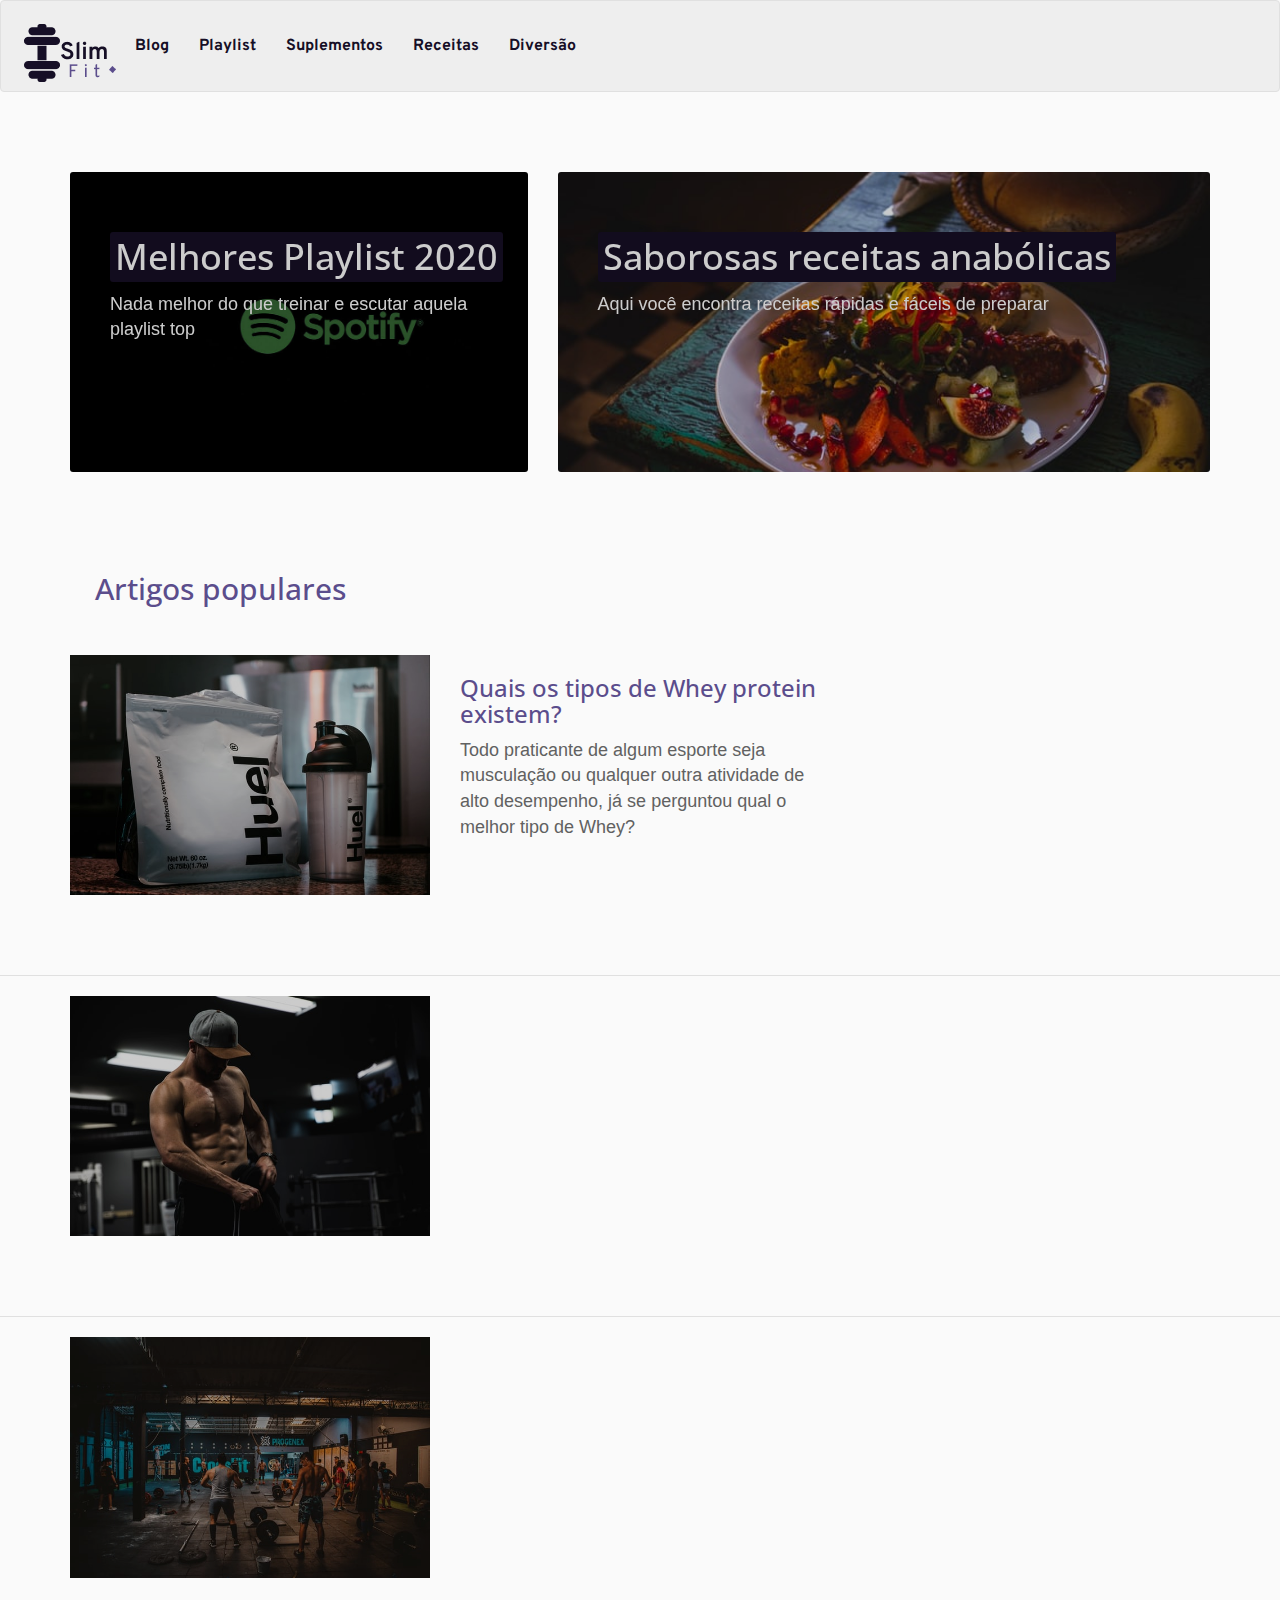
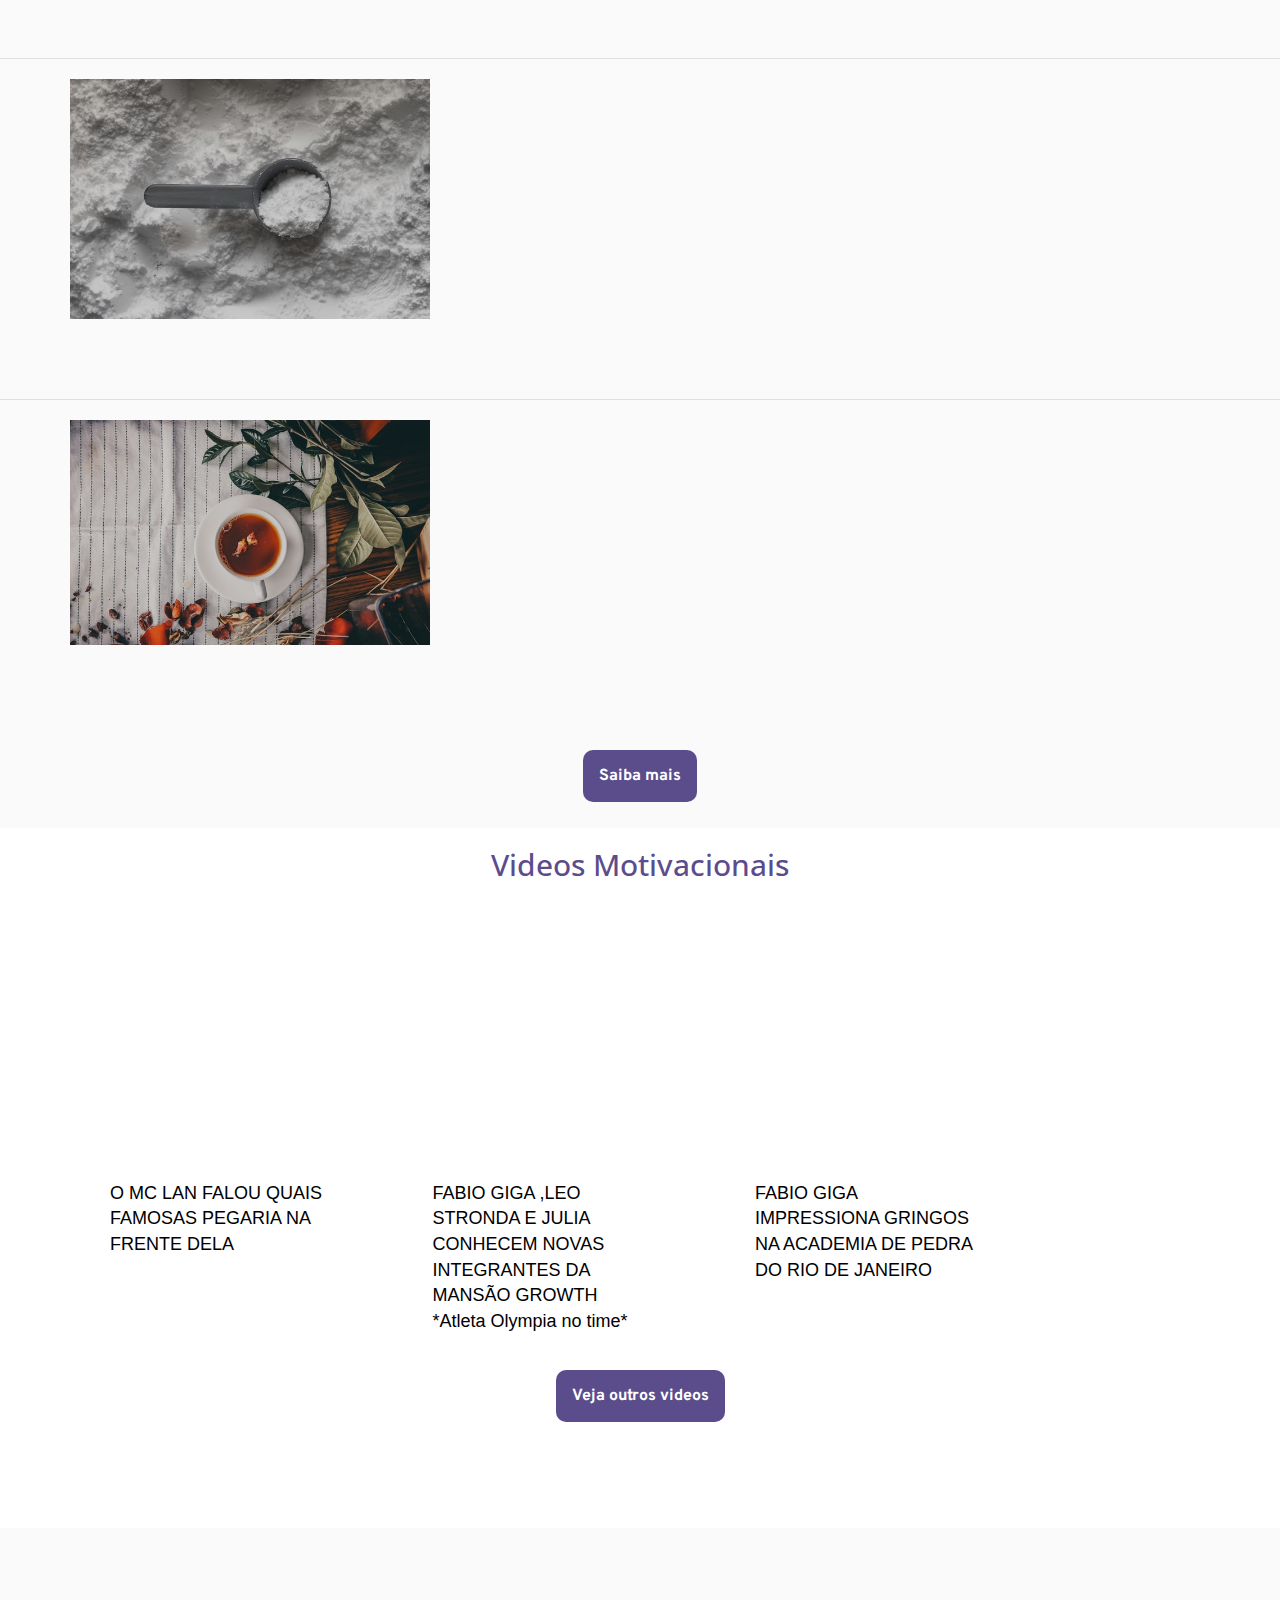
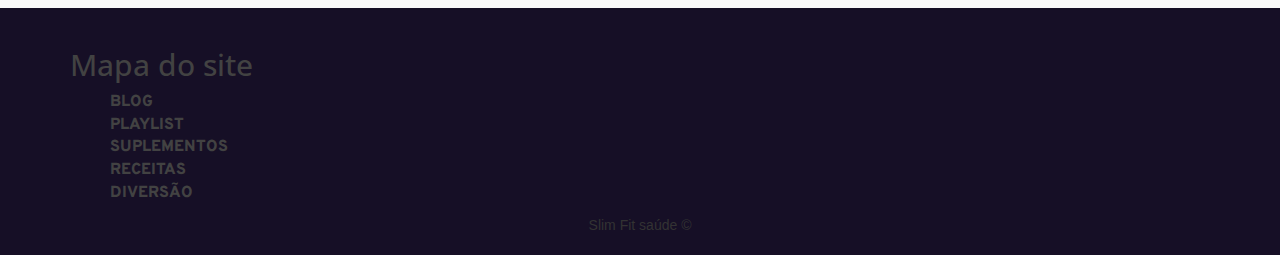
==== index.html @ 1396d36a "Arquivos 05/11/2020" ====
<!DOCTYPE html>
<html lang="pt-br">
<head>
    <!-- Global site tag (gtag.js) - Google Analytics -->
<script async src="https://www.googletagmanager.com/gtag/js?id=G-9LZZDVQCNQ"></script>
<script>
  window.dataLayer = window.dataLayer || [];
  function gtag(){dataLayer.push(arguments);}
  gtag('js', new Date());

  gtag('config', 'G-9LZZDVQCNQ');
</script>
    <!-- Google Tag Manager -->
<script>(function(w,d,s,l,i){w[l]=w[l]||[];w[l].push({'gtm.start':
    new Date().getTime(),event:'gtm.js'});var f=d.getElementsByTagName(s)[0],
    j=d.createElement(s),dl=l!='dataLayer'?'&l='+l:'';j.async=true;j.src=
    'https://www.googletagmanager.com/gtm.js?id='+i+dl;f.parentNode.insertBefore(j,f);
    })(window,document,'script','dataLayer','GTM-KM25DTN');</script>
    <!-- End Google Tag Manager -->
    <script data-ad-client="ca-pub-9515919190258672" async src="https://pagead2.googlesyndication.com/pagead/js/adsbygoogle.js"></script>
    <meta charset="UTF-8">
    <meta name="google-site-verification" content="IVhuv8NTMpKAEX6dQIBWyeVIyGfa6J3w45dk164tzRs" />
    <meta name="viewport" content="width=device-width, initial-scale=1, shrink-to-fit=no">
    <meta name="robots" content="index, follow">
    <meta property="og:url" content="http://www.slimfitsaude.com.br/index.html" />
	<meta property="og:type" content="www.slimfitsaude.com.br" />
	<meta property="og:title" content="O melhor blog com dicas e treinos e diversão maromba" />
	<meta property="og:description" content="Dicas, blog, diversão e muito mais!!" />
    <meta name="description" content="Dicas, blog, diversão e muito mais!!">
    <meta name="author" content="Alan Martins">
    <meta name="keywords" content="emagrecimento,saude,musculação,força, peso,perder,metabolismo,dieta,blog,maromba,hype,diversão">
    <title>Slim Fit</title>
<!-- Bootstrap CSS -->
    <!-- Latest compiled and minified CSS -->
    <link rel="stylesheet" href="https://maxcdn.bootstrapcdn.com/bootstrap/3.3.7/css/bootstrap.min.css" integrity="sha384-BVYiiSIFeK1dGmJRAkycuHAHRg32OmUcww7on3RYdg4Va+PmSTsz/K68vbdEjh4u" crossorigin="anonymous">
    <link rel="stylesheet" href="css/estilo.css" type="text/css">
    <link rel="stylesheet" href="font-awesome-4.7.0/css/font-awesome.min.css">
    <link rel="stylesheet" href="css/animate.css">
</head>

<body>
    <noscript><iframe src="https://www.googletagmanager.com/ns.html?id=GTM-KM25DTN"
        height="0" width="0" style="display:none;visibility:hidden"></iframe></noscript>
        <!-- End Google Tag Manager (noscript) -->

        <!-- Just an image -->
<!-- Navigation -->
<nav class="navbar navbar-default">
    <div class="container-fluid">
      <!-- Brand and toggle get grouped for better mobile display -->
      <div class="navbar-header">
        <button type="button" class="navbar-toggle collapsed" data-toggle="collapse" data-target="#bs-example-navbar-collapse-1" aria-expanded="false">
          <span class="sr-only">Toggle navigation</span>
          <span class="icon-bar"></span>
          <span class="icon-bar"></span>
          <span class="icon-bar"></span>
        </button>
        <a class="navbar-brand" href="index.html">
            <img src="img/logo.png" alt="slim fit">
        </a>
      </div>

      <div class="container-fluid">
        <div class="collapse navbar-collapse" id="bs-example-navbar-collapse-1">
            <ul class="nav navbar-nav">
            <li><a href="blog.html">Blog</a></li>
            <li><a href="#">Playlist</a></li>
            <li><a href="#">Suplementos</a></li>
            <li><a href="receitas.html">Receitas</a></li>
            <li><a href="diversao.html">Diversão</a></li>
            </ul>
        </div>
      </div>
    </nav>


<section class="blog-inicio" >
        <div class="container">
            <div class="row">
                <div class="col-md-5    blog1">
                    <div style="background-image:url('img/spotify.jpg'); background-size: cover; width: auto; height: 300px; border-radius: 3px;">
                            <ul>
                                <li><a href="#"><h2>Melhores Playlist 2020</h2></a> </li>
                                <li><p>Nada melhor do que treinar e escutar aquela playlist top</p></li>
                                <li></li>
                            </ul>
                    </div>
                </div>
                <div class="col-md-7 ">
                    <div style="background-image:url('img/louis-hansel-shotsoflouis-_dNpoWtZRto-unsplash.jpg'); background-size: cover; width: auto; height: 300px; border-radius: 3px; z-index: -1;">
                        <ul>
                            <li><a href="receitas.html"><h2>Saborosas receitas anabólicas</h2></a> </li>
                            <li><p>Aqui você encontra receitas rápidas e fáceis de preparar</p></li>
                            <li></li>
                        </ul>
                </div>
                </div>
            </div>
        </div>
</section>



    <section class="blog-geral">
        <div class="container">
            <div class="row">
                
                    <h2>Artigos populares</h2>
            
                <div class="col-lg-4  blog-espace">
                    <div class="zoom">
                        <a href="whey.html"><img src="img/whey.jpg" alt="whey" class="img-responsive"></a> 
                    </div>
                </div>
               
                <div class="col-lg-4 blog-espace wow fadeIn">
                   <h3>Quais os tipos de Whey protein existem?</h3>
                  <p><a href="whey.html">Todo praticante de algum esporte seja musculação ou qualquer outra atividade de alto desempenho, já se perguntou qual o melhor tipo de Whey?</p></a>
                </div>
             </div>
        </div>
    </section>

   <div class="container blog-borda"></div>

    <section class="blog-geral">
        <div class="container">
            <div class="row">
           <div class="col-md-4 blog-espace">
                <div class="zoom">
                    <a href=""><img src="img/anastase-maragos-X2QjAnzvws8-unsplash.jpg" alt="peitoral" class="img-responsive"></a> 
                </div>
                </div>
            <div class="col-md-5 blog-espace wow fadeIn">
                   <h3>Quer ter o peitoral mais volumoso? veja nossas dicas para utilizar em seu treino</h3>
                   <p><a href="peitoral.html">
                       Um dos melhores exercícios para o peitoral é o supino, um dos movimentos mais eficazes para o desenvolvimento do peitoral
                   </a></p>
             </div>
             <div class="col-lg-3">

             </div>
           </div>
        </div>
    </section>

    <div class="container blog-borda"></div>

    <section class="blog-geral">
        <div class="container">
            <div class="row">
             <div class="col-md-4 blog-espace">
                <div class="zoom">
                    <a href=""><img src="img/luis-vidal-FodEsaNZs48-unsplash.jpg" alt="gordura corporal" class="img-responsive"></a> 
                </div>
            </div>
            <div class="col-md-5 blog-espace wow fadeIn">
                   <h3>O que é BF na musculação?</h3>
                   <p><a href="bf.html">Saiba aqui o significado da palavra BF na musculação e entenda agora como baixa-lo</a></p>
             </div>
          </div>
        </div>
    </section>

    <div class="container blog-borda"></div>

    <section class="blog-geral">
        <div class="container">
            <div class="row">
            <div class="col-md-4 blog-espace">
                <div class="zoom">
                    <a href="creatina.html"><img src="img/howtogym-S9NchuPb79I-unsplash.jpg" alt="creatina" class="img-responsive"></a> 
                </div>
                </div>
            <div class="col-md-5 blog-espace wow fadeIn">
                   <h3>Creatina</h3>
                   <p><a href="creatina.html">Como tomar? antes x depois do treino? retém líquido?</a></p>
             </div>
    
           </div>
        </div>
    </section>

    <div class="container blog-borda"></div>

    <section class="blog-geral">
        <div class="container">
            <div class="row">
            <div class="col-md-4 blog-espace">
                <div class="zoom">
                    <a href="chaverde.html"><img src="img/miti-DFtvglCPWjY-unsplash.jpg" alt="cha verde" class="img-responsive"></a> 
                </div>
                </div>
            <div class="col-md-5 blog-espace wow fadeIn">
                   <h3>Chá verde</h3>
                   <p><a href="chaverde.html">Perca peso com esse delicioso chá</a></p>
             </div>
          
           </div>
         <div class="botao text-center">
                <a href="blog.html">Saiba mais</a>
        </div>
        </div>
        
    </section>

    <section class="videos">
        <div class="container">
            <div class="row">
                <h2 class="text-center">Videos Motivacionais</h2>
                <div class="col-lg-3 motivacional">
                    <ul>
                        <li><iframe width="300" height="215" src="https://www.youtube.com/embed/M-1X7IikLlY" frameborder="0" allow="accelerometer; autoplay; clipboard-write; encrypted-media; gyroscope; picture-in-picture" allowfullscreen>
                        </iframe></li>
                        <li><p>O MC LAN FALOU QUAIS FAMOSAS PEGARIA NA FRENTE DELA</p></li>
                    </ul>
                    
                </div>
                <div class="col-lg-3 motivacional">
                        <ul>
                            <li><iframe width="300" height="215" src="https://www.youtube.com/embed/gH5T0-O2l4w" frameborder="0" allow="accelerometer; autoplay; clipboard-write; encrypted-media; gyroscope; picture-in-picture" allowfullscreen>
                            </iframe></li>
                            <li><p>FABIO GIGA ,LEO STRONDA E JULIA CONHECEM NOVAS INTEGRANTES DA MANSÃO GROWTH *Atleta Olympia no time*</p></li>
                        </ul>
                </div>
                <div class="col-lg-3 motivacional">
                    <ul>
                        <li><iframe width="300" height="215" src="https://www.youtube.com/embed/ddJ8rOH8YWk" frameborder="0" allow="accelerometer; autoplay; clipboard-write; encrypted-media; gyroscope; picture-in-picture" allowfullscreen>
                        </iframe></li>
                        <li><p>FABIO GIGA IMPRESSIONA GRINGOS NA ACADEMIA DE PEDRA DO RIO DE JANEIRO</p></li>
                    </ul>
                </div>
            </div>
            <div class="botao text-center">
                <a href="diversao.html">Veja  outros videos</a>
        </div>
        </div>
    </section>
    


<footer>
    <div class="container">
        <div class="row">
            <div class="col-lg-12">
                <h2>Mapa do site</h2>
                    <ul>
                        <li><a href="blog.html">BLOG</a></li>
                        <li><a href="">PLAYLIST</a></li>
                        <li><a href="">SUPLEMENTOS</a></li>
                        <li><a href="receitas.html">RECEITAS</a></li>            
                        <li><a href="diversao.html">DIVERSÃO</a></li>
                    </ul>
           </div>
        <div class="text-center"><span >Slim Fit saúde &#169</span></div>  
        </div>
    </div>
</footer>	
<!--fim da seção rodape-->
    
     <!-- Optional JavaScript -->
    <!-- jQuery first, then Popper.js, then Bootstrap JS -->
       
<!-- Latest compiled and minified JavaScript -->
 <!-- jQuery (necessary for Bootstrap's JavaScript plugins) -->
        <script src="https://ajax.googleapis.com/ajax/libs/jquery/1.12.4/jquery.min.js"></script>
        <script src="https://maxcdn.bootstrapcdn.com/bootstrap/3.3.7/js/bootstrap.min.js" integrity="sha384-Tc5IQib027qvyjSMfHjOMaLkfuWVxZxUPnCJA7l2mCWNIpG9mGCD8wGNIcPD7Txa" crossorigin="anonymous"></script>
        <script src="js/wow.min.js"></script>
        
              <script>
              new WOW().init();


              </script>
        </body>
</html>
---- css/estilo.css ----
@import url('https://fonts.googleapis.com/css2?family=Oswald&display=swap');
@import url('https://fonts.googleapis.com/css2?family=Overpass:wght@200&display=swap');
@import url('https://fonts.googleapis.com/css2?family=Open+Sans&display=swap');


p{
    font-size: 18px;
}
body{
    background-color: #fafafa;
  
}

.publicidade-lado{
    background-color: #fff;
    border-radius: 5px;
    border: solid 1px #e0e0e0;
    width: 300px;
    height:auto;
    float: left;
}
.publicidade-lado h5{
    text-align: center;
    color: #5B4D8C;;
}

.zoom {
    overflow: hidden;
}

.zoom img {
    max-width: 100%;
    -moz-transition: all 0.3s;
	-webkit-transition: all 0.3s;
	transition: all 0.3s
}

.zoom:hover img {
    -moz-transform: scale(1.1);
	-webkit-transform: scale(1.1);
	transform: scale(1.1);
}

.publicidade-lado ul li{
       list-style: none;
}
.publicidade-lado p{
    color: #212121;
}

h1, h2, h3, h4,h5 {
    font-family: 'Open Sans', sans-serif;
    color: #5B4D8C;
}

nav {
    
    padding: 20px;
  
}

h5{
    font-weight: bold;
    color: #160F26;
    padding-bottom: 20px;
}

.navbar-default .navbar-nav > li > a {
    color:#160F26;
    background-color: transparent;
    font-size: 16px;
    font-family: 'Overpass', sans-serif;
    font-weight: 700;
}

.navbar-default .navbar-nav > li > a:hover{
    color: #5B4D8C;
    transition: ease 500ms;
  -webkit-transition:ease 500ms;
  -moz-transition:ease 500ms;
}

.navbar-brand{
    padding: 3px;
    
}

.navbar-default {
    background-color: #eeeeee;
    border: 1px solid #e0e0e0;

}

.blog{
    margin-top: 80px;
}

.blog-conteudo-fundo{
    border-radius: 5px;
    background-color: #fff;
     padding: 60px;
  
}

.blog-conteudo-fundo ol li{
    font-family: 'Open Sans', sans-serif;
    font-size: 16px;
    color: #212121;
}

.blog-conteudo{
    padding: 20px;
}

.blog-conteudo ul li{
    list-style: none;
}

.blog-conteudo h1{
    color: #5B4D8C;
}
.blog-conteudo h3{
    color: #5B4D8C;
}
.blog-conteudo h1{
    padding-bottom: 80px;
}
.blog-conteudo p{
    font-family: 'Open Sans', sans-serif;
    font-size: 16px;
    color: #212121;
    padding-bottom: 40px;
    padding-top: 40px;
}
.blog-inicio {
    margin-top: 80px;
}

.blog-inicio ul{
  list-style: none;
  padding-top: 40px;
  padding-right: 20px;
}

.blog-inicio h2{
    font-size: 36px;
    z-index: 10;
    background-color: #160F26;
    padding: 5px;
    border-radius: 3px;
}

.blog-inicio h2, p{
    color: #fff;
    float: left;
}
.blog-inicio{
    filter: brightness(80%);
    
}
.blog1{
    margin-bottom: 40px;
}

.blog-geral h2{
    padding: 40px;
}

.blog-geral img {
    filter: brightness(80%);
}

.blog-geral1 ul {
    list-style: none;
}

.blog-geral1 ul > li {
    display: inline-block;
}

.blog-geral h3 {
    color: #5B4D8C;
    font-weight: 500;
}

.blog-geral a {
    text-decoration: none;
    color: #616161;
}
.blog-espace {
    margin-bottom: 40px;
    padding-bottom: 40px;
}


.blog-publicidade{
    background-color: #fff;
    border-radius: 5px;
    border: 1px solid #e0e0e0;
    height: 200px;
    width: 300px;
    padding: 20px 20px 10px 20px;
    height: auto;
 
}


.blog-publicidade ul{
    list-style: none;
}

.blog-borda{
   width: 100%;
    margin-bottom: 20px;
    border-bottom: 1px solid #e0e0e0;
}

.motivacional ul li{
    list-style: none;
}

.motivacional {
    margin-right: 30px;
}
.motivacional p {
    color: #000;
}
.botao{
    margin-top: 40px;
     margin-bottom: 40px;
}
.botao a{
    text-decoration: none;
    border-radius: 10px;
    background-color: #5B4D8C;
    color: #fff;
    font-size: 16px;
    font-family: 'Overpass', sans-serif;
    font-weight: bold;
    padding: 16px;
}

.botao a:hover{
    background-color:#160F26 ;
    transition: ease 500ms;
    -webkit-transition:ease 500ms;
    -moz-transition:ease 500ms;
}

/* inicio estilo diversao*/
.videos{
    background-color: #fff;
    padding-bottom: 80px;
}
.videos h2{
 margin-bottom: 80px;
}

.diversao{
    background-color: #fff;
}

.diversao h1{
    text-align: center;
    padding-bottom: 80px;
    padding-top: 80px;
  
}
.diversao p{
    font-size: 16px;
    color: #212121;
    padding-bottom: 80px;
}
/* fim estilo diversao*/
/* inicio estilo blog*/
.desc{
    padding: 15px;
    text-align: center;
}
.desc a{
    font-size: 20px;
    text-decoration: none;
    color: #212121;
}
.desc a:hover{
    color: #5B4D8C;
}
.gallery{
    margin: 5px;
    float: left;
    background-color: #fff;
    margin-bottom: 30px;
}


/* fim estilo blog*/
/* inicio estilo receitas*/

.receitas img{
    border-radius: 3px;
}
.receitas p{
    font-family: 'Open Sans', sans-serif;
    font-size: 16px;
    color: #212121;
    padding-bottom: 40px;
    padding-top: 40px;
}

.receitas ul li{
    list-style: none;
}

.receitas a{
    font-family: 'Open Sans', sans-serif;
    font-size: 16px;
    color: #212121;
    padding-bottom: 40px;
    padding-top: 40px;
}
/* fim estilo receitas*/
footer{
     margin-top: 80px;
     background-color: #160F26;
     padding: 20px 20px 20px 20px;
}

footer h2{
    color: #424242;
}
footer a{
    color: #424242 ;
    text-decoration: none;
    font-size: 16px;
    font-family: 'Overpass', sans-serif;
    font-weight: 800;

}

footer a:hover{
    color: #5B4D8C;
    transition: ease 500ms;
    -webkit-transition:ease 500ms;
    -moz-transition:ease 500ms;
}
footer ul {
    list-style: none;
}

footer p {
    text-align: center;
}
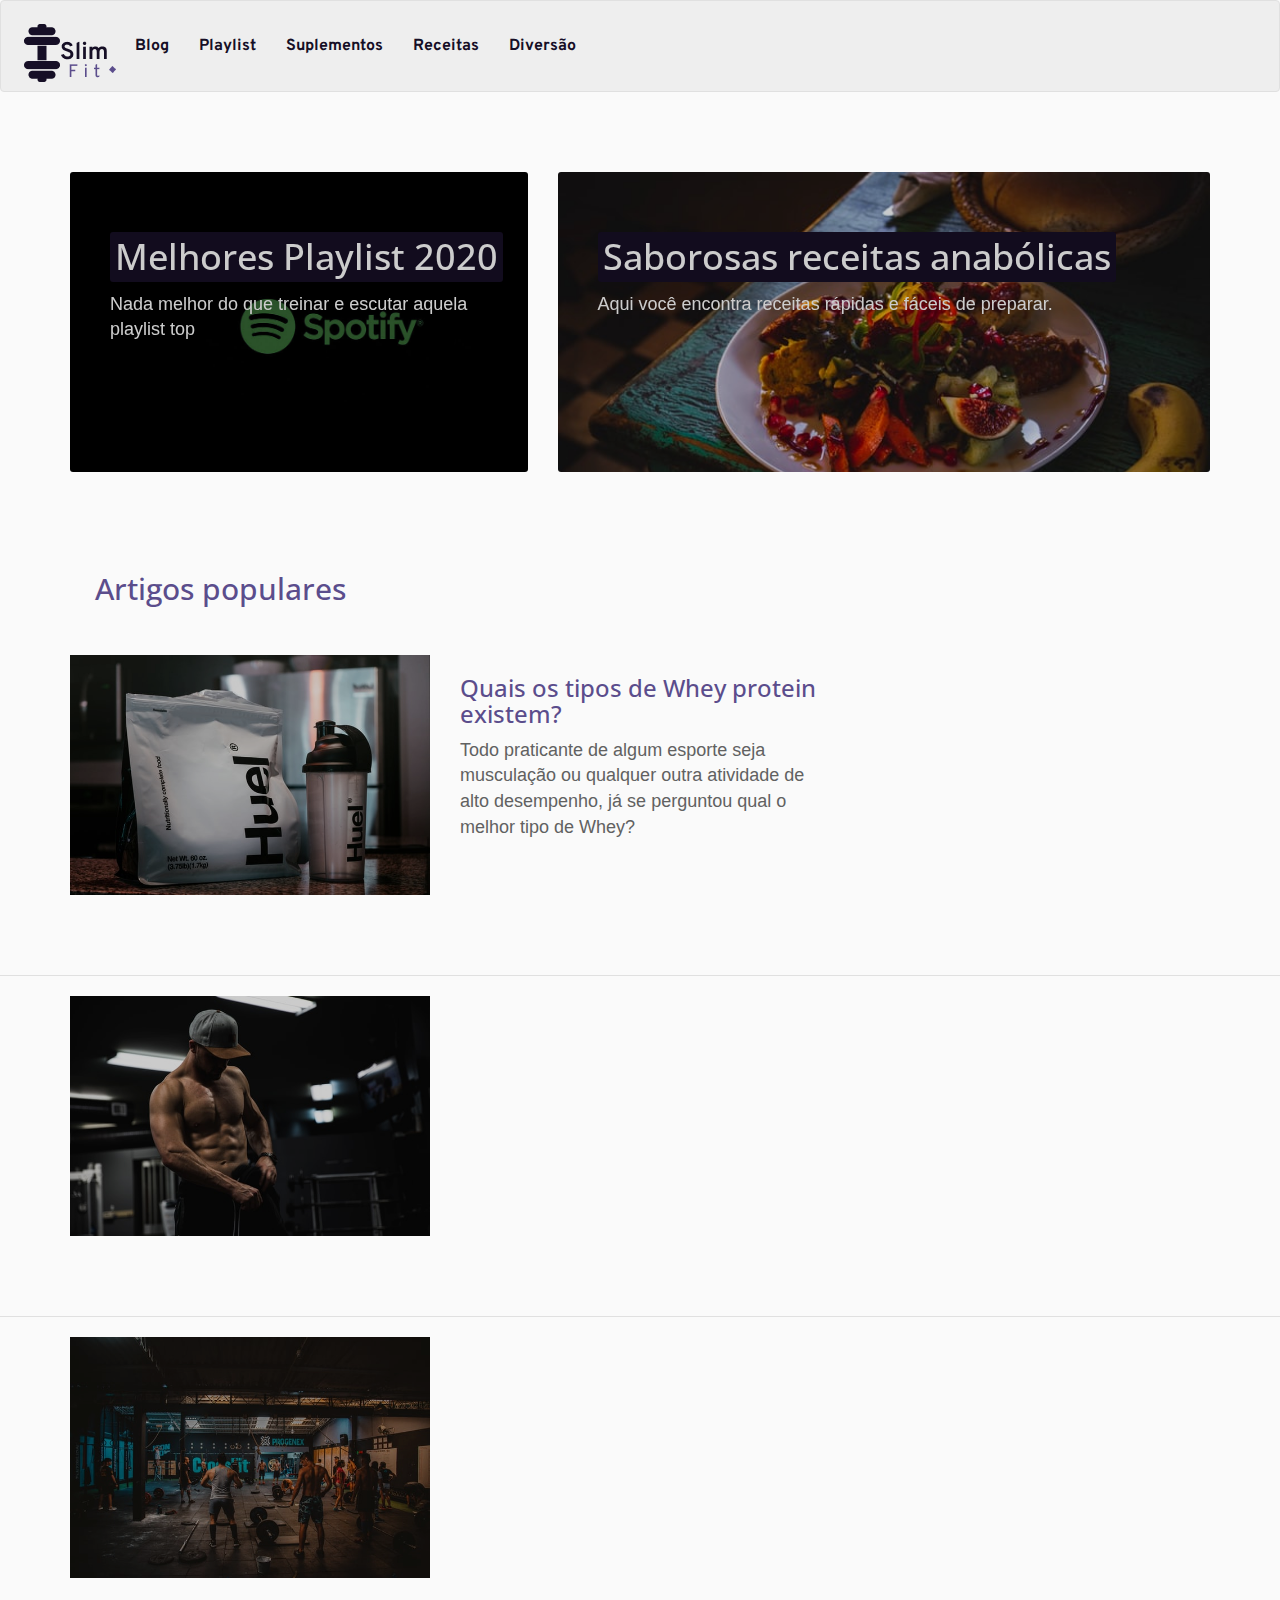
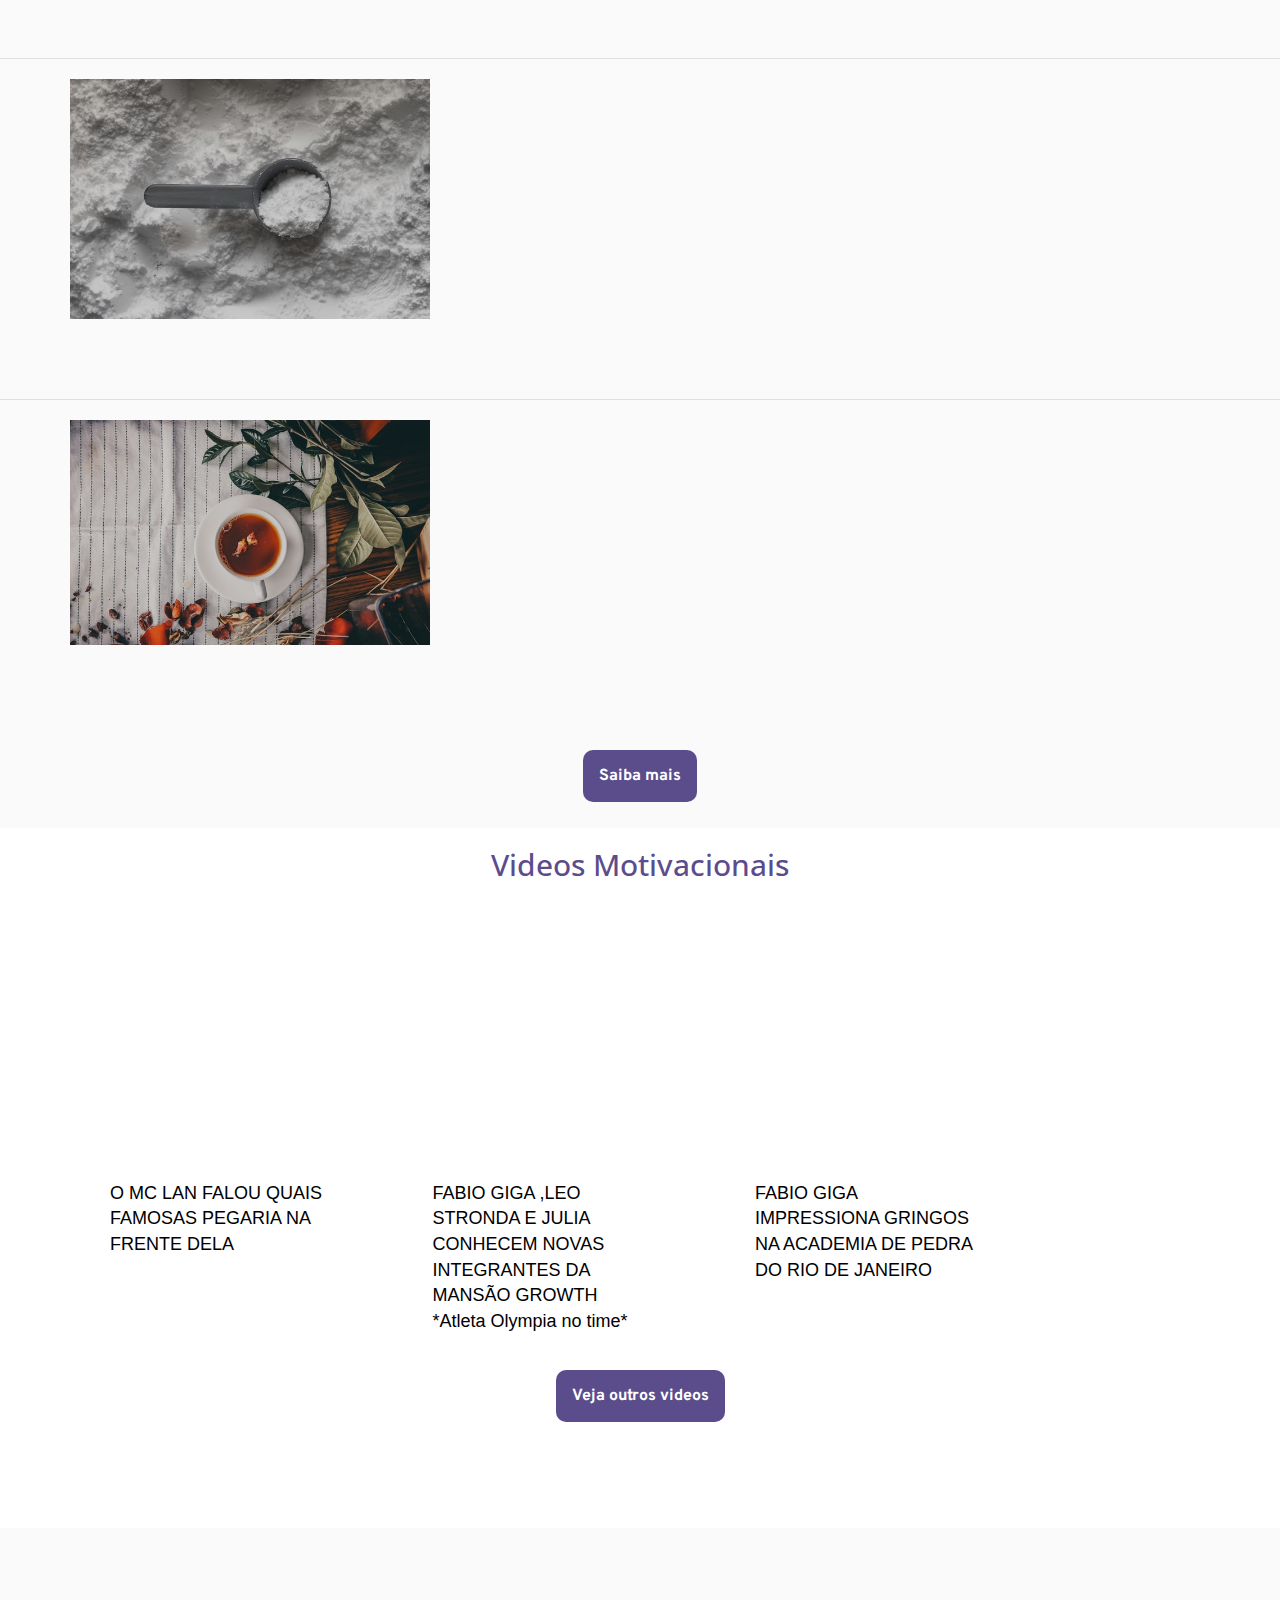
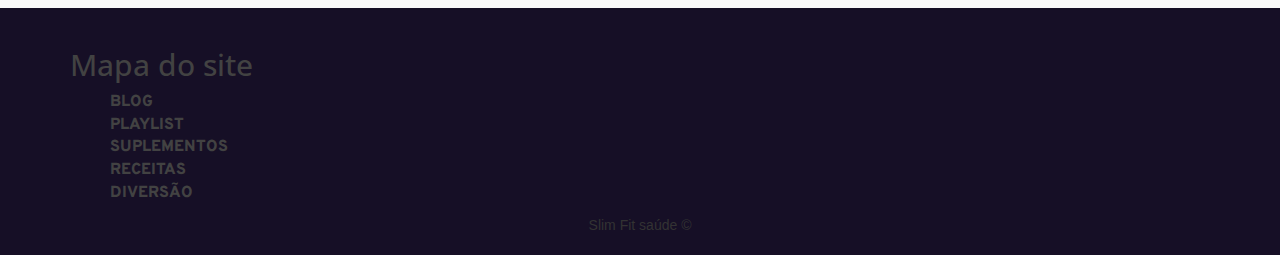
==== commit 800f5b5d: "Atualização index" ====
--- a/index.html
+++ b/index.html
@@ -90,7 +90,7 @@
                     <div style="background-image:url('img/louis-hansel-shotsoflouis-_dNpoWtZRto-unsplash.jpg'); background-size: cover; width: auto; height: 300px; border-radius: 3px; z-index: -1;">
                         <ul>
                             <li><a href="receitas.html"><h2>Saborosas receitas anabólicas</h2></a> </li>
-                            <li><p>Aqui você encontra receitas rápidas e fáceis de preparar</p></li>
+                            <li><p>Aqui você encontra receitas rápidas e fáceis de preparar.</p></li>
                             <li></li>
                         </ul>
                 </div>
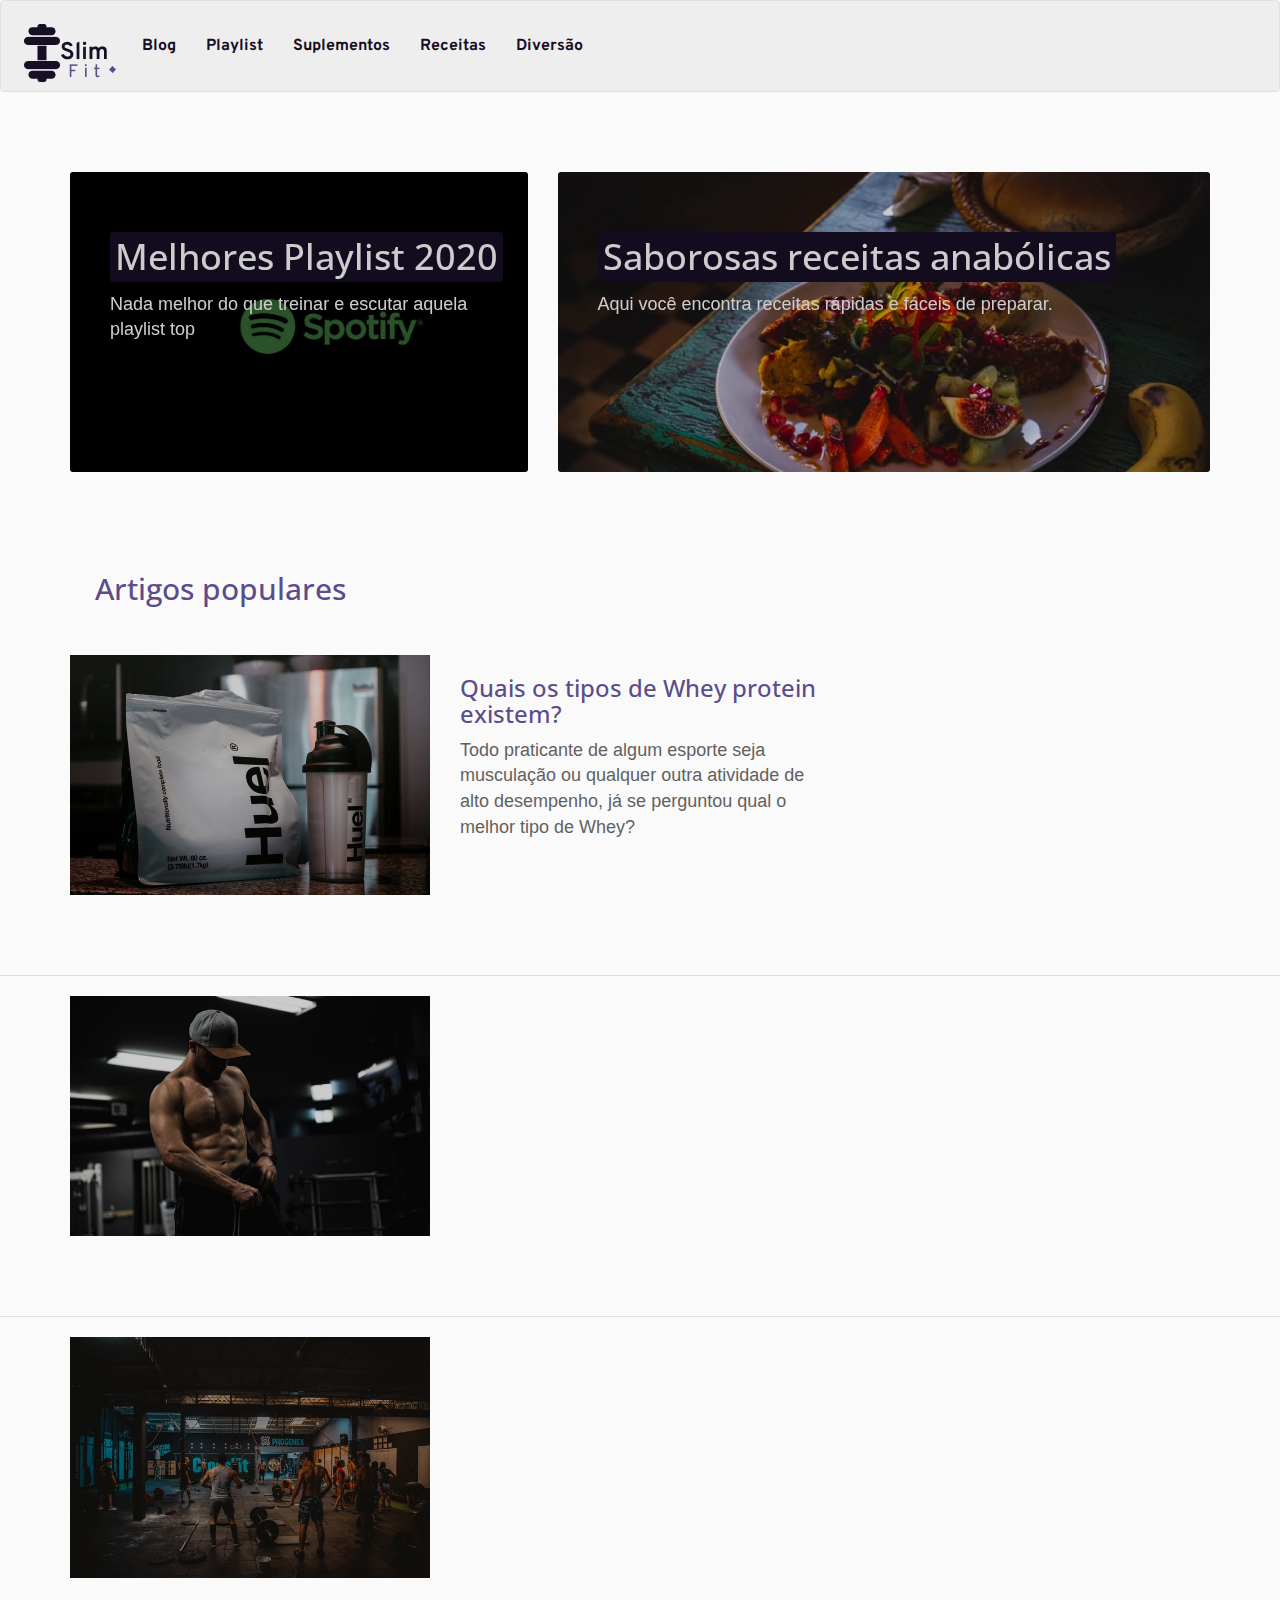
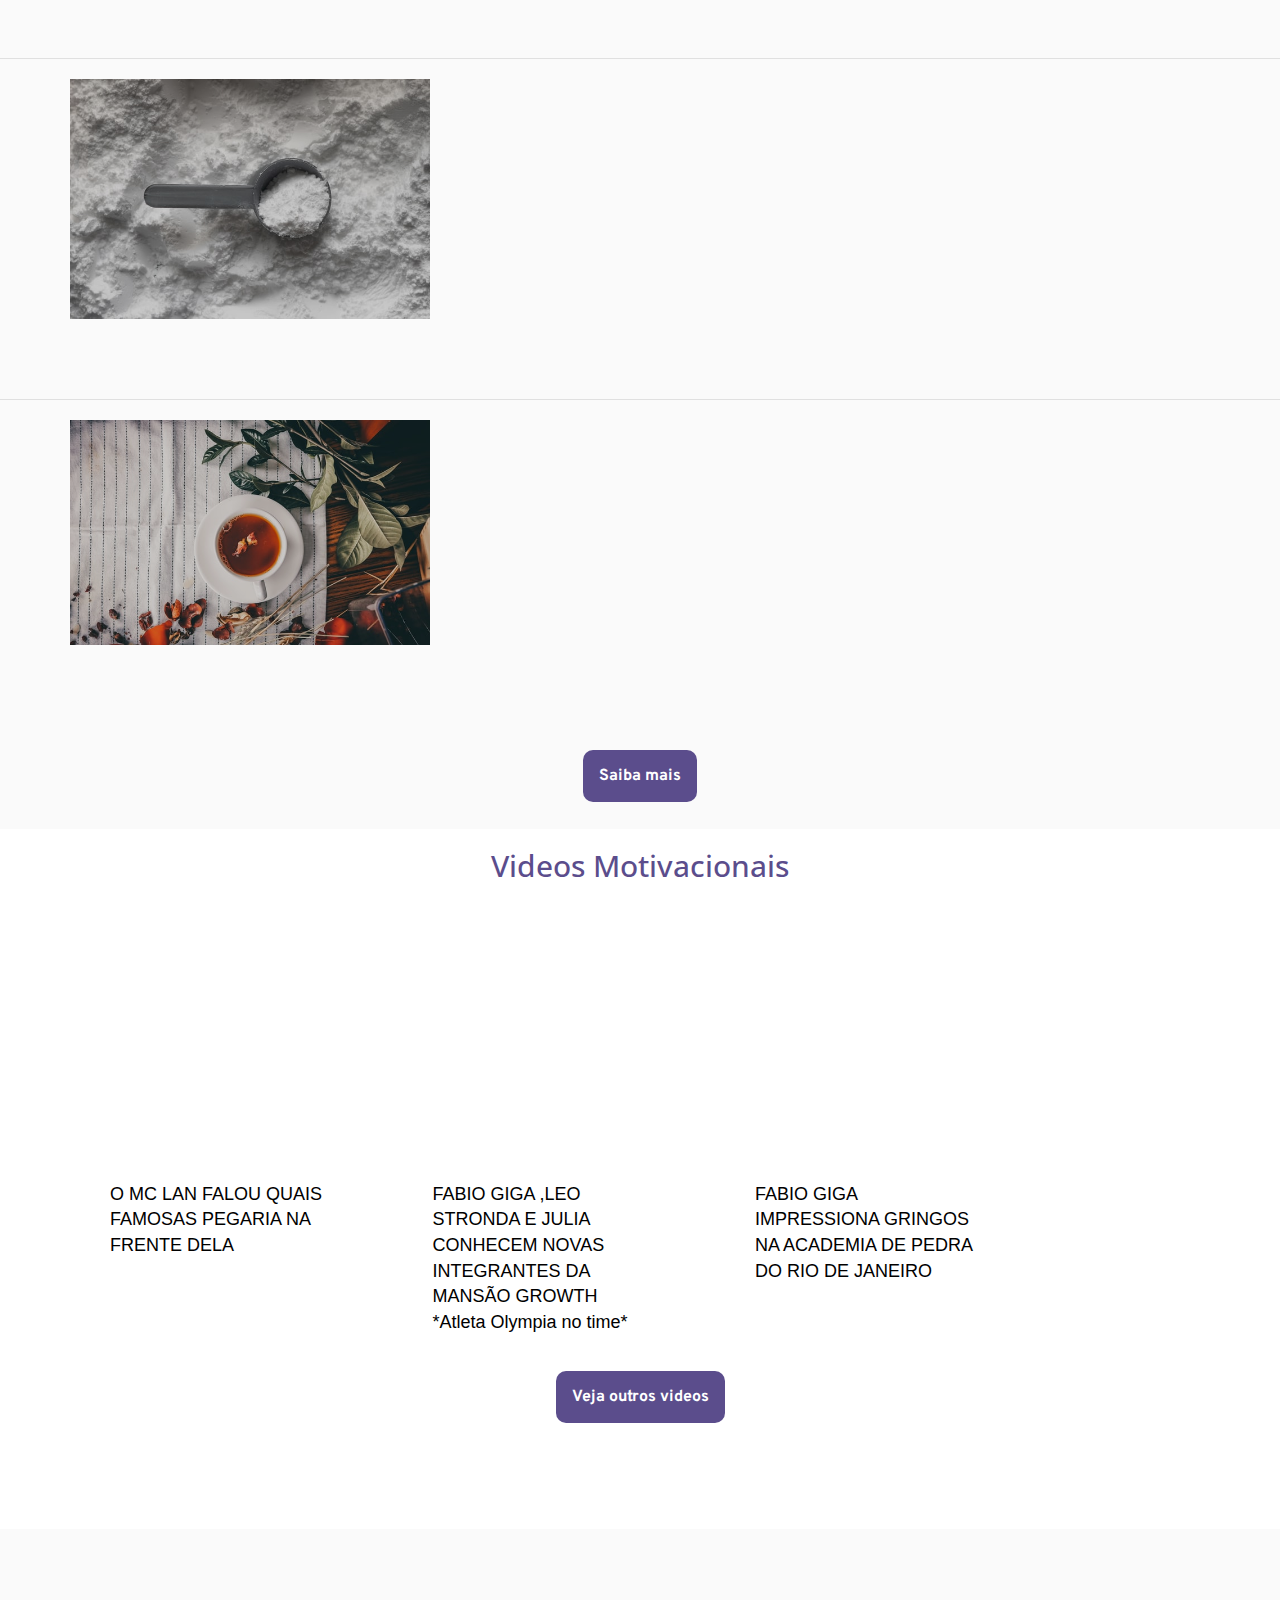
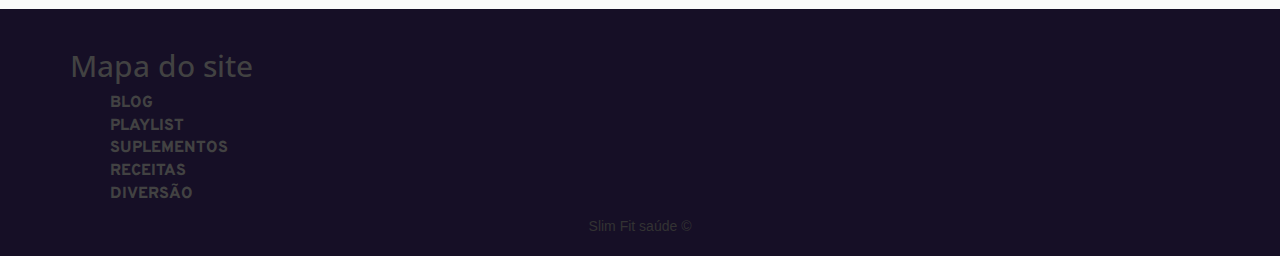
==== commit cb7c3f9d: "Slim fit saude 17/11/2020" ====
--- a/index.html
+++ b/index.html
@@ -18,6 +18,12 @@
     })(window,document,'script','dataLayer','GTM-KM25DTN');</script>
     <!-- End Google Tag Manager -->
     <script data-ad-client="ca-pub-9515919190258672" async src="https://pagead2.googlesyndication.com/pagead/js/adsbygoogle.js"></script>
+      <script>
+            function setFavicon() {
+                var link = $('link[type="image/x-icon"]').remove().attr("href");
+                $('<link href="'+ link +'" rel="shortcut icon" type="image/x-icon" />').appendTo('head');
+                }
+        </script>
     <meta charset="UTF-8">
     <meta name="google-site-verification" content="IVhuv8NTMpKAEX6dQIBWyeVIyGfa6J3w45dk164tzRs" />
     <meta name="viewport" content="width=device-width, initial-scale=1, shrink-to-fit=no">
@@ -32,7 +38,8 @@
     <title>Slim Fit</title>
 <!-- Bootstrap CSS -->
     <!-- Latest compiled and minified CSS -->
-    <link rel="stylesheet" href="https://maxcdn.bootstrapcdn.com/bootstrap/3.3.7/css/bootstrap.min.css" integrity="sha384-BVYiiSIFeK1dGmJRAkycuHAHRg32OmUcww7on3RYdg4Va+PmSTsz/K68vbdEjh4u" crossorigin="anonymous">
+    <link rel="shortcut icon" href="favicon.ico" type="image/x-icon">
+    <link rel="stylesheet" href="css/bootstrap.min.css">
     <link rel="stylesheet" href="css/estilo.css" type="text/css">
     <link rel="stylesheet" href="font-awesome-4.7.0/css/font-awesome.min.css">
     <link rel="stylesheet" href="css/animate.css">
@@ -203,6 +210,23 @@
         </div>
         
     </section>
+    <div class="container">
+        <div class="row">
+            <div class="col-lg-12">
+                <script async src="https://pagead2.googlesyndication.com/pagead/js/adsbygoogle.js"></script>
+                    <!-- slim_2 -->
+                    <ins class="adsbygoogle"
+                        style="display:block"
+                        data-ad-client="ca-pub-9515919190258672"
+                        data-ad-slot="8958421210"
+                        data-ad-format="auto"
+                        data-full-width-responsive="true"></ins>
+                    <script>
+                        (adsbygoogle = window.adsbygoogle || []).push({});
+                    </script>
+            </div>
+        </div>
+    </div>
 
     <section class="videos">
         <div class="container">
@@ -263,14 +287,11 @@
        
 <!-- Latest compiled and minified JavaScript -->
  <!-- jQuery (necessary for Bootstrap's JavaScript plugins) -->
-        <script src="https://ajax.googleapis.com/ajax/libs/jquery/1.12.4/jquery.min.js"></script>
-        <script src="https://maxcdn.bootstrapcdn.com/bootstrap/3.3.7/js/bootstrap.min.js" integrity="sha384-Tc5IQib027qvyjSMfHjOMaLkfuWVxZxUPnCJA7l2mCWNIpG9mGCD8wGNIcPD7Txa" crossorigin="anonymous"></script>
+        <script src="js/jquery-1.11.3.min.js"></script>
+        <script src="js/bootstrap.min.js"></script>
         <script src="js/wow.min.js"></script>
-        
               <script>
-              new WOW().init();
-
-
-              </script>
+                 new WOW().init();
+             </script>
         </body>
 </html>--- a/css/estilo.css
+++ b/css/estilo.css
@@ -6,6 +6,7 @@
 p{
     font-size: 18px;
 }
+
 body{
     background-color: #fafafa;
   
@@ -45,7 +46,7 @@
        list-style: none;
 }
 .publicidade-lado p{
-    color: #212121;
+    color: #4d4d4d;
 }
 
 h1, h2, h3, h4,h5 {
@@ -82,7 +83,7 @@
 
 .navbar-brand{
     padding: 3px;
-    
+    padding-right: 10px;
 }
 
 .navbar-default {
